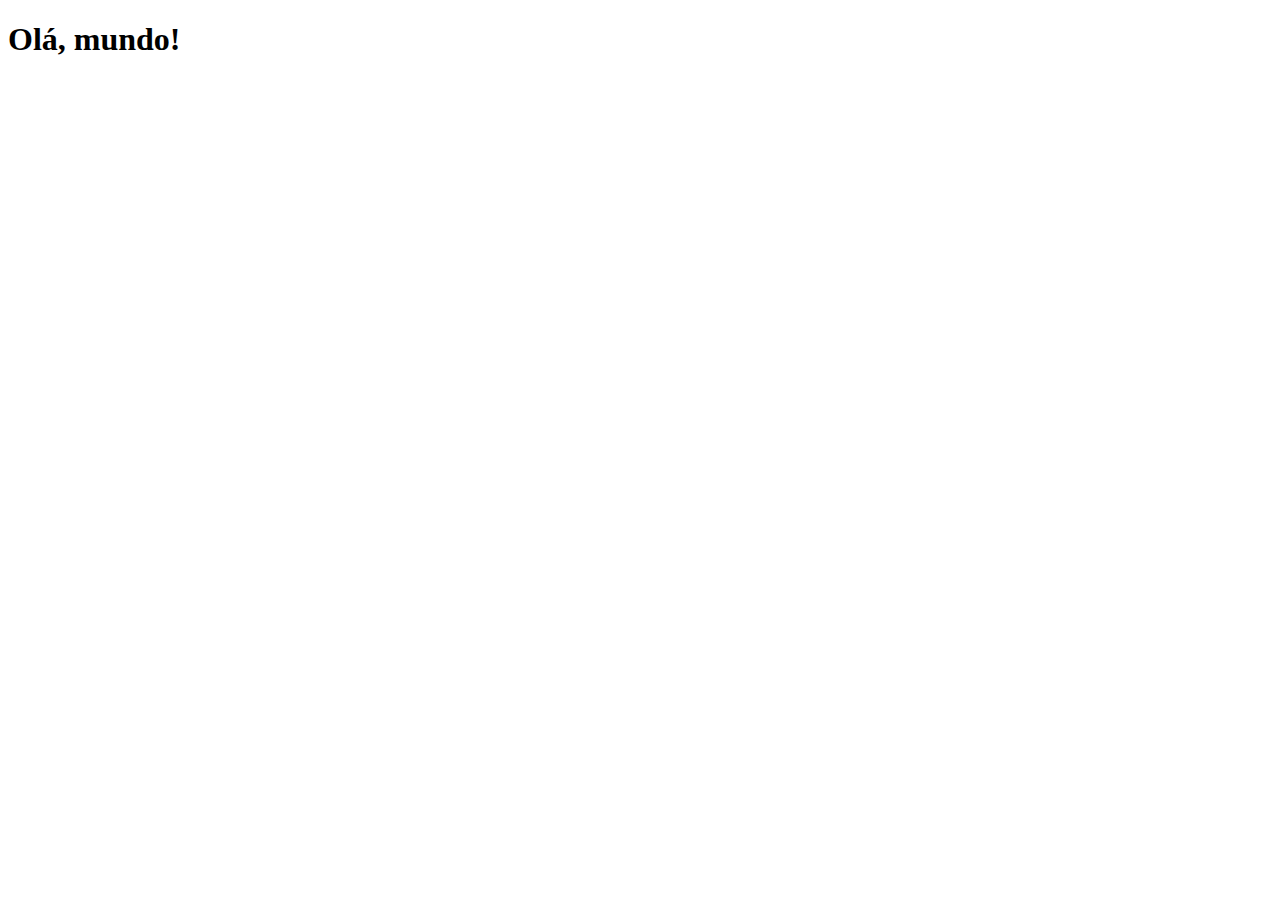
==== index.html @ 35a6f534 "criei a pagina principal" ====
<!DOCTYPE html>
<html lang="pt-br">
<head>
    <meta charset="UTF-8">
    <meta http-equiv="X-UA-Compatible" content="IE=edge">
    <meta name="viewport" content="width=device-width, initial-scale=1.0">
    <title>Projeto Redes Sociais</title>
    <link rel="shortcut icon" href="favicon.ico" type="image/x-icon">
</head>
<body>
    <h1>Olá, mundo!</h1>
    
</body>
</html>
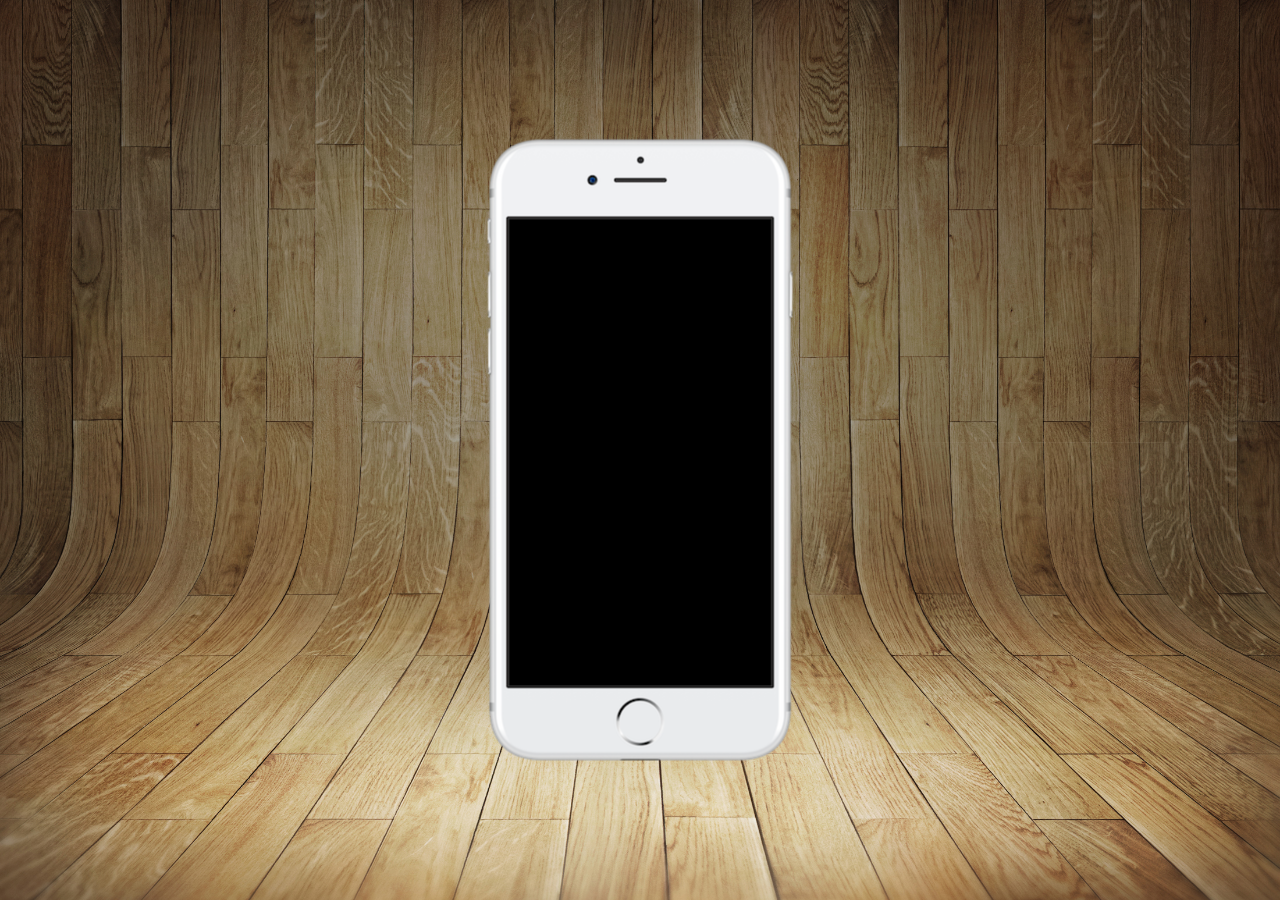
==== commit 57752a89: "criei a pagina principal do projeto" ====
--- a/index.html
+++ b/index.html
@@ -6,9 +6,13 @@
     <meta name="viewport" content="width=device-width, initial-scale=1.0">
     <title>Projeto Redes Sociais</title>
     <link rel="shortcut icon" href="favicon.ico" type="image/x-icon">
+    <link rel="stylesheet" href="estilo/style.css">
 </head>
 <body>
-    <h1>Olá, mundo!</h1>
+    <main>
+        <section id="telefone"></section>
+        <section id="redes-sociais"></section>
+    </main>
     
 </body>
 </html>--- a/estilo/style.css
+++ b/estilo/style.css
@@ -0,0 +1,36 @@
+@charset "UTF-8";
+
+*{
+    margin: 0px;
+    padding: 0px;
+    font-family: Arial, Helvetica, sans-serif;
+}
+
+html, body{
+    width: 100vw;
+    height: 100vh;
+    background-color: black;
+}
+
+body{
+    background: url('../imagens/fundo-madeira.jpg') no-repeat top center;
+    background-size: cover;
+    background-attachment: fixed;
+}
+
+main{
+    position: relative;
+    height: 100vh;
+}
+
+section#telefone{
+    position: absolute;
+    top: 50%;
+    left: 50%;
+
+    transform: translate(-50%, -50%);
+
+    width: 311px;
+    height: 627px;
+    background: url('../imagens/frame-iphone.png') no-repeat;
+}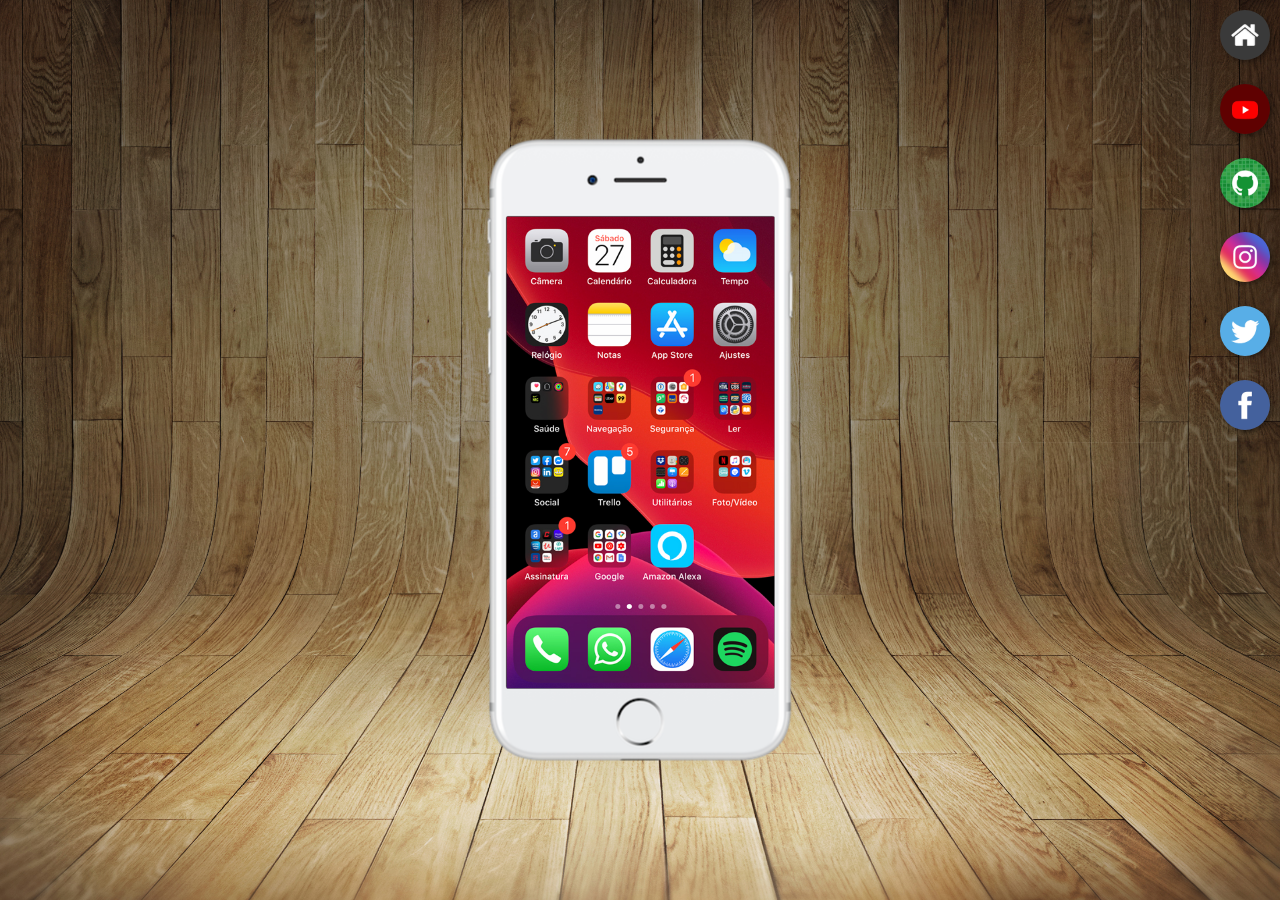
==== commit e8b75334: "criei botao na lateral" ====
--- a/index.html
+++ b/index.html
@@ -10,8 +10,20 @@
 </head>
 <body>
     <main>
-        <section id="telefone"></section>
-        <section id="redes-sociais"></section>
+        <section id="telefone">
+
+            <iframe src="home.html" name="tela" id="tela" frameborder="0">Seu navegador não é com patível com isso.</iframe>
+
+        </section>
+        <section id="redes-sociais">
+            <a href="#" target="tela"><img src="imagens/logo-home.jpg" alt="Home"></a> <br>
+            <a href="#" target="tela"><img src="imagens/logo-youtube.jpg" alt="YouTube"></a> <br>
+            <a href="#" target="tela"><img src="imagens/logo-github.jpg" alt="GitHub"></a> <br>
+            <a href="#" target="tela"><img src="imagens/logo-instagram.jpg" alt="Instagram"></a> <br>
+            <a href="#" target="tela"><img src="imagens/logo-twitter.jpg" alt="Twitter"></a> <br>
+            <a href="#" target="tela"><img src="imagens/logo-facebook.jpg" alt="Facebook"></a>
+
+        </section>
     </main>
     
 </body>
--- a/estilo/style.css
+++ b/estilo/style.css
@@ -33,4 +33,32 @@
     width: 311px;
     height: 627px;
     background: url('../imagens/frame-iphone.png') no-repeat;
+}
+
+iframe#tela{
+    position: relative;
+    top: 80px;
+    left: 22px;
+
+    width: 268px;
+    height: 472px;
+}
+
+section#redes-sociais{
+    text-align: right;
+}
+
+section#redes-sociais img{
+    width: 50px;
+    margin: 10px;
+    border-radius: 50%;
+    box-shadow: 2px 2px 5px rgba(0, 0, 0, 0.400);
+    box-sizing: border-box;
+}
+
+section#redes-sociais img:hover{
+    border: 2px solid rgba(255, 255, 255, 0.600);
+    transform: translate(-3px, -3px);
+    box-shadow: 5px 5px 10px rgba(0, 0, 0, 0.600);
+    transition: transform 0.3s, border 0.3s;
 }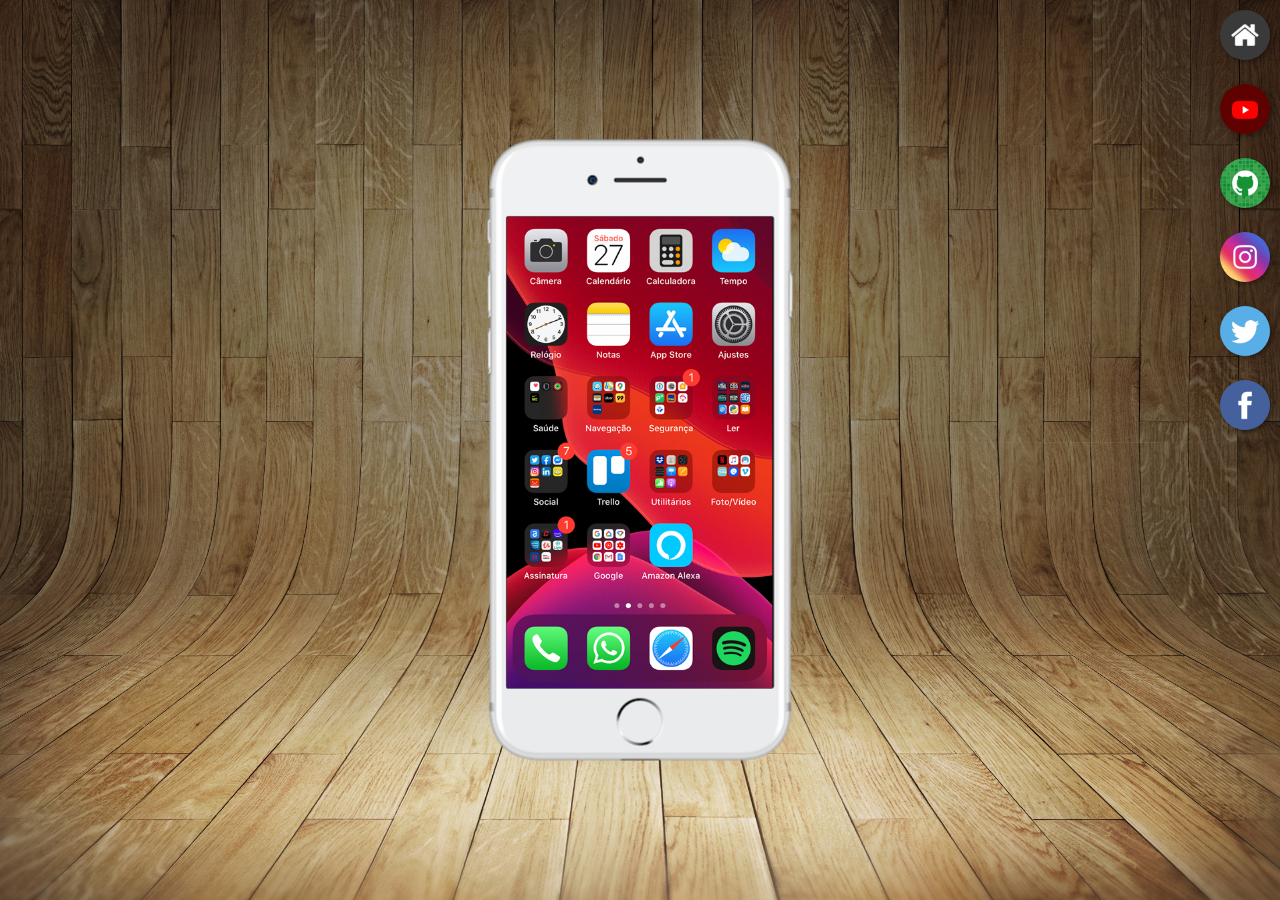
==== commit 6ab65796: "finalizei o projeto social" ====
--- a/index.html
+++ b/index.html
@@ -16,12 +16,12 @@
 
         </section>
         <section id="redes-sociais">
-            <a href="#" target="tela"><img src="imagens/logo-home.jpg" alt="Home"></a> <br>
-            <a href="#" target="tela"><img src="imagens/logo-youtube.jpg" alt="YouTube"></a> <br>
-            <a href="#" target="tela"><img src="imagens/logo-github.jpg" alt="GitHub"></a> <br>
-            <a href="#" target="tela"><img src="imagens/logo-instagram.jpg" alt="Instagram"></a> <br>
-            <a href="#" target="tela"><img src="imagens/logo-twitter.jpg" alt="Twitter"></a> <br>
-            <a href="#" target="tela"><img src="imagens/logo-facebook.jpg" alt="Facebook"></a>
+            <a href="home.html" target="tela"><img src="imagens/logo-home.jpg" alt="Home"></a> <br>
+            <a href="youtube.html" target="tela"><img src="imagens/logo-youtube.jpg" alt="YouTube"></a> <br>
+            <a href="github.html" target="tela"><img src="imagens/logo-github.jpg" alt="GitHub"></a> <br>
+            <a href="instagram.html" target="tela"><img src="imagens/logo-instagram.jpg" alt="Instagram"></a> <br>
+            <a href="twitter.html" target="tela"><img src="imagens/logo-twitter.jpg" alt="Twitter"></a> <br>
+            <a href="facebook.html" target="tela"><img src="imagens/logo-facebook.jpg" alt="Facebook"></a>
 
         </section>
     </main>
--- a/estilo/style.css
+++ b/estilo/style.css
@@ -40,7 +40,7 @@
     top: 80px;
     left: 22px;
 
-    width: 268px;
+    width: 266px;
     height: 472px;
 }
 
